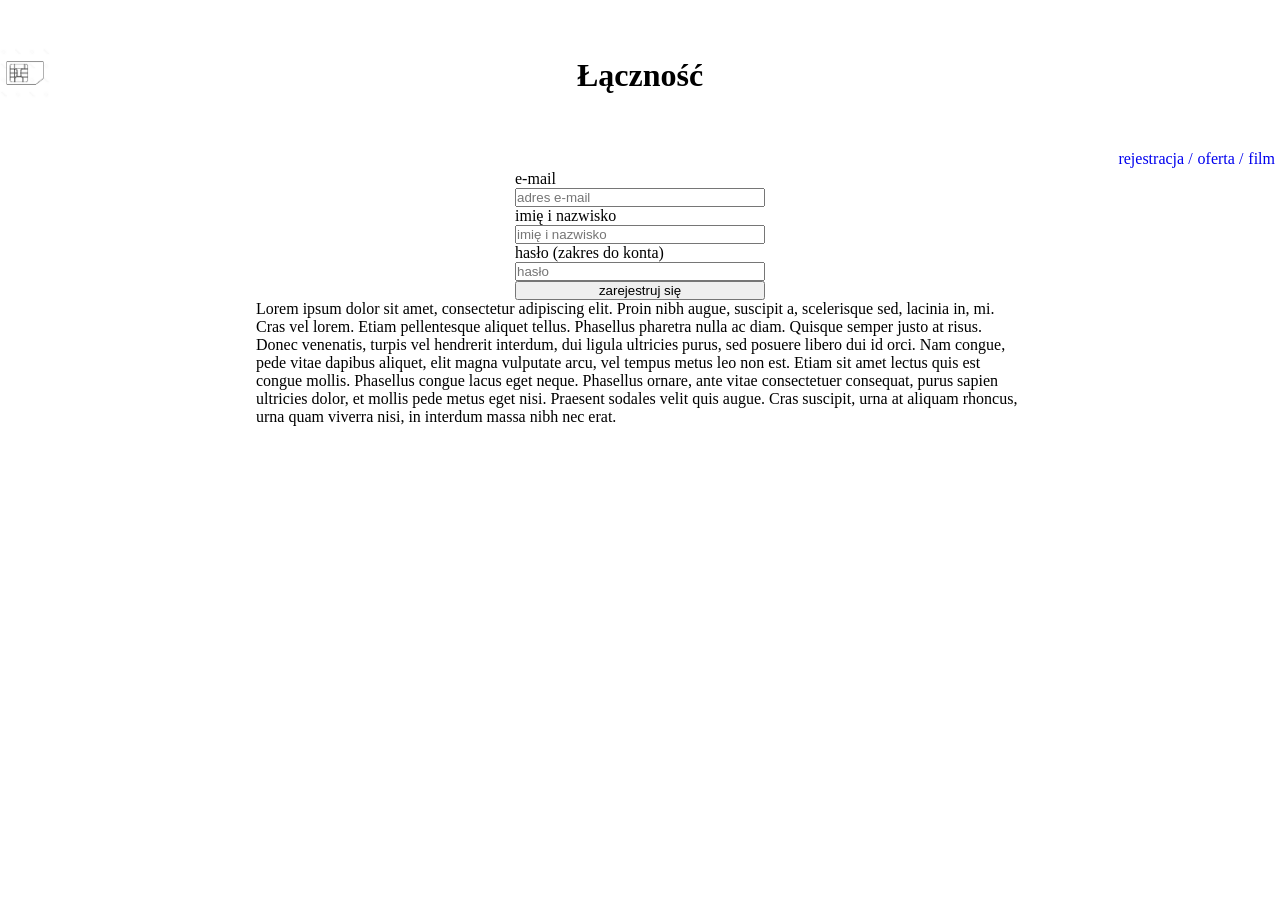
==== index.html @ 55bf336a "Change name of html file" ====
<!DOCTYPE html>
<html lang="pl">

<head>
    <meta charset="UTF-8" />
    <title>Zarejestruj się</title>
    <link rel="stylesheet" href="styles.css" />
    <meta name='viewport'
      content='width=device-width, initial-scale=1.0, maximum-scale=1.0' />
</head>

<body>

    <header id="header">

        <div class="top-bar">

            <div class="title">
                <h1>Łączność</h1>
            </div>

            <div class="logo"><img class="sim" src="sim.png" id="header-img" alt="Logo firmy." /></div>

       
            <div class="empty"></div>

        </div>

        <nav id="nav-bar">
            <ul class="nav-list">
                <li><a href="#form" class="nav-link">rejestracja /</a></li>
                <li><a href="#offer" class="nav-link">oferta /</a></li>
                <li><a href="#video" class="nav-link">film</a></li>
            </ul>
        </nav>
    </header>

    <div class="page-container">
    <div class="page">

        <form id="form" action="https://www.freecodecamp.com/email-submit">
            <div class="form-row">
                <label for="email">e-mail</label>
                <input id="email" name="email" type="email" placeholder="adres e-mail" required/>
            </div>

            <div class="form-row">
                <label for="full-name">imię i nazwisko</label>
                <input id="full-name" name="full-name" type="text" placeholder="imię i nazwisko" required/>
            </div>

            <div class="form-row">
                <label for="password">hasło (zakres do konta)</label>
                <input id="password" name="password" type="password" placeholder="hasło" required/>
            </div>

            <div class="form-row">
                <input id="submit" class="btn" type="submit" value="zarejestruj się"/>
            </div>
        </form>

        <div id="offer">
            <p>Lorem ipsum dolor sit amet, consectetur adipiscing elit. Proin nibh augue, suscipit a, scelerisque sed, lacinia in, mi. Cras vel lorem. Etiam pellentesque aliquet tellus. Phasellus pharetra nulla ac diam. Quisque semper justo at risus. Donec venenatis, turpis vel hendrerit interdum, dui ligula ultricies purus, sed posuere libero dui id orci. Nam congue, pede vitae dapibus aliquet, elit magna vulputate arcu, vel tempus metus leo non est. Etiam sit amet lectus quis est congue mollis. Phasellus congue lacus eget neque. Phasellus ornare, ante vitae consectetuer consequat, purus sapien ultricies dolor, et mollis pede metus eget nisi. Praesent sodales velit quis augue. Cras suscipit, urna at aliquam rhoncus, urna quam viverra nisi, in interdum massa nibh nec erat.</p>
        </div>

        <div class="video-container">
            <video id="video" autoplay muted loop width="640px" height="360px">
                <source src="Global Network Connecting.mp4" type="video/mp4">
                Twoja przeglądarka nie obsługuje tego formatu pliku.</video>
        </div>
    </div>
    </div>

</body>

</html>
---- styles.css ----
* {
    margin: 0;
    padding: 0;
    box-sizing: border-box;
    text-decoration: none;
}

.page-container {
    display: flex;
    flex-direction: column;
    align-items: center;
}

.page {
    margin-top: 20px;
    width: 90%;
    display: flex;
    flex-direction: column;
}

.top-bar {
    height: 150px;

    display: flex;
    flex-direction: row;
    align-items: center;
    justify-content: space-between;

}

.title {
    order: -1;
}

.logo {
    order: -2;
}

.sim,
.logo,
.empty {
    min-height: 1px;
    width: 50px;
}

@media only screen and (min-width: 960px) {
    .page {width: 60%;}
}

#nav-bar {
    position: fixed;
    top: 0px;
    right: 0px;
    margin-top: 150px;
}

.nav-list {
    display: flex;
    flex-direction: row;
    list-style-type: none;
    justify-content: flex-end;
}

.nav-link {
    text-decoration: none;
    margin-right: 5px;
}

form {
    width: 250px;
    align-self: center;
}

input[type='email'],
input[type='text'],
input[type='password'] {
    width: 250px;
}

input[type='submit'] {
    width: 250px;
}

.form-row {
    display: flex;
    flex-direction: column;
}

.video-container {
    align-self: center;
    width: 640px;
}
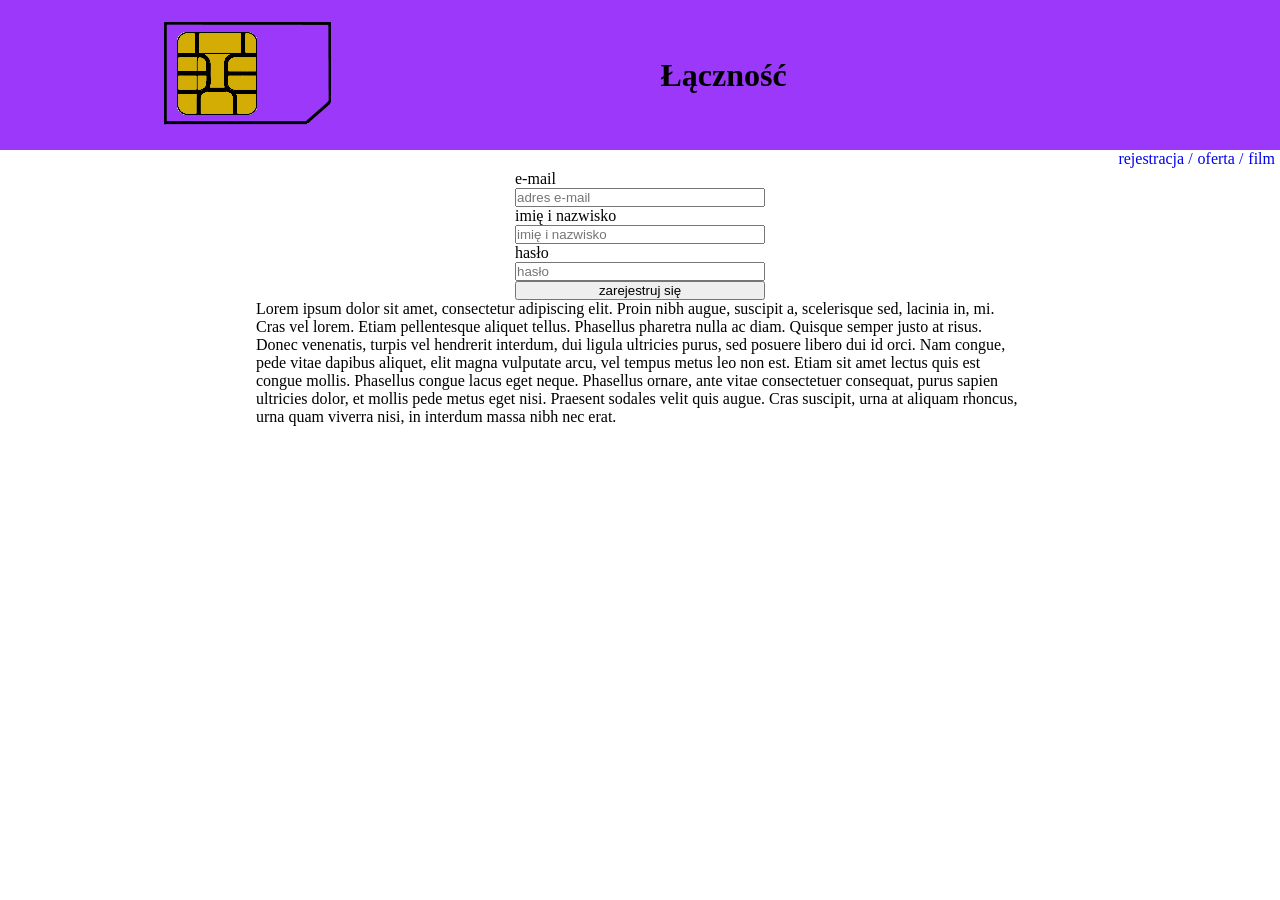
==== commit cdc431dd: "change color of bar and edit sim picture" ====
--- a/index.html
+++ b/index.html
@@ -50,7 +50,7 @@
             </div>
 
             <div class="form-row">
-                <label for="password">hasło (zakres do konta)</label>
+                <label for="password">hasło</label>
                 <input id="password" name="password" type="password" placeholder="hasło" required/>
             </div>
 
--- a/styles.css
+++ b/styles.css
@@ -24,7 +24,9 @@
     display: flex;
     flex-direction: row;
     align-items: center;
-    justify-content: space-between;
+    justify-content: space-around;
+
+    background-color: rgb(156, 56, 250);
 
 }
 
@@ -36,16 +38,24 @@
     order: -2;
 }
 
-.sim,
 .logo,
 .empty {
     min-height: 1px;
-    width: 50px;
+}
+
+sim {
+    width: 17px;
+    height: 10px;
 }
 
 @media only screen and (min-width: 960px) {
     .page {width: 60%;}
 }
+
+/*.sim {
+    width: auto;
+    height: 80px;
+}*/
 
 #nav-bar {
     position: fixed;
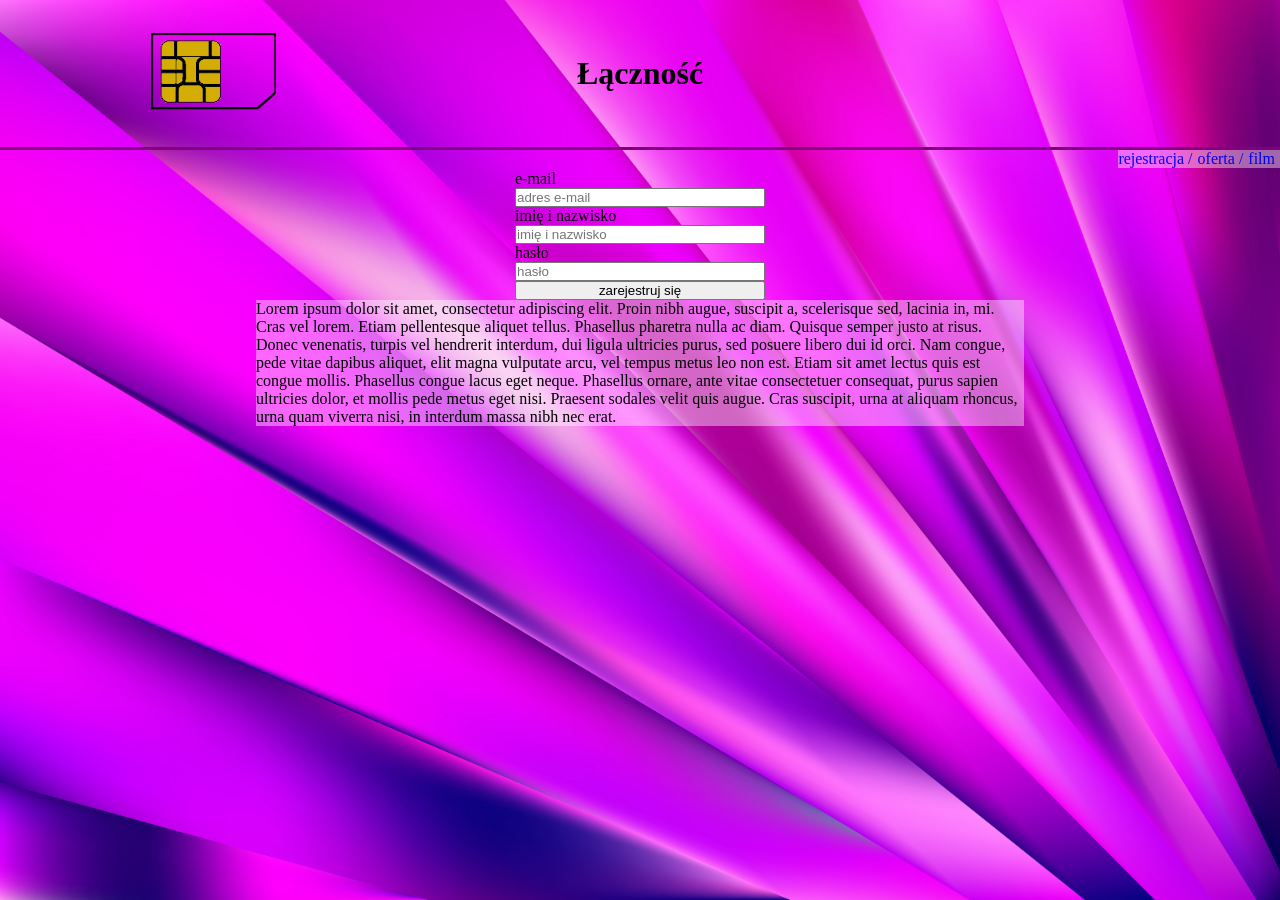
==== commit 457612be: "modified layout of web page" ====
--- a/index.html
+++ b/index.html
@@ -28,8 +28,8 @@
 
         <nav id="nav-bar">
             <ul class="nav-list">
-                <li><a href="#form" class="nav-link">rejestracja /</a></li>
-                <li><a href="#offer" class="nav-link">oferta /</a></li>
+                <li><a href="#form" class="nav-link">rejestracja <span class="slash">/</span></a></li>
+                <li><a href="#offer" class="nav-link">oferta <span class="slash">/</span></a></li>
                 <li><a href="#video" class="nav-link">film</a></li>
             </ul>
         </nav>
--- a/styles.css
+++ b/styles.css
@@ -3,6 +3,12 @@
     padding: 0;
     box-sizing: border-box;
     text-decoration: none;
+}
+
+body {
+    background-image: url(purple-background.jpg);
+    background-size: 100vw 100vh;
+    background-attachment: fixed;
 }
 
 .page-container {
@@ -19,15 +25,32 @@
 }
 
 .top-bar {
-    height: 150px;
-
+    height: 70px;
+    border-bottom: 3px solid purple;
+    
     display: flex;
     flex-direction: row;
     align-items: center;
     justify-content: space-around;
+}
 
-    background-color: rgb(156, 56, 250);
+#nav-bar {
+    position: fixed;
+    top: 0px;
+    right: 0px;
+    margin-top: 70px;
+    background-color: rgba(255, 255, 255, 0.4);
+}
 
+.nav-list {
+    display: flex;
+    flex-direction: column;
+    list-style-type: none;
+    justify-content: flex-end;
+}
+
+.slash {
+    display: none;
 }
 
 .title {
@@ -38,24 +61,38 @@
     order: -2;
 }
 
-.logo,
+.sim,
 .empty {
-    min-height: 1px;
+    width: 51px;
+    height: 30px;
 }
 
-sim {
-    width: 17px;
-    height: 10px;
+form {
+    align-self: flex-start;
+}
+
+.form-row {
+    display: flex;
+    flex-direction: column;
+}
+
+#offer {
+    background-color: rgba(255, 255, 255, 0.4);
 }
 
 @media only screen and (min-width: 960px) {
-    .page {width: 60%;}
+.page {width: 60%;}
+
+
+.sim,
+.empty {
+    width: 125px;
+    height: 77px;
 }
 
-/*.sim {
-    width: auto;
-    height: 80px;
-}*/
+.top-bar {
+    height: 150px;
+}
 
 #nav-bar {
     position: fixed;
@@ -64,11 +101,12 @@
     margin-top: 150px;
 }
 
+.slash {
+    display: unset;
+}
+
 .nav-list {
-    display: flex;
     flex-direction: row;
-    list-style-type: none;
-    justify-content: flex-end;
 }
 
 .nav-link {
@@ -91,12 +129,9 @@
     width: 250px;
 }
 
-.form-row {
-    display: flex;
-    flex-direction: column;
-}
 
 .video-container {
     align-self: center;
     width: 640px;
+}
 }
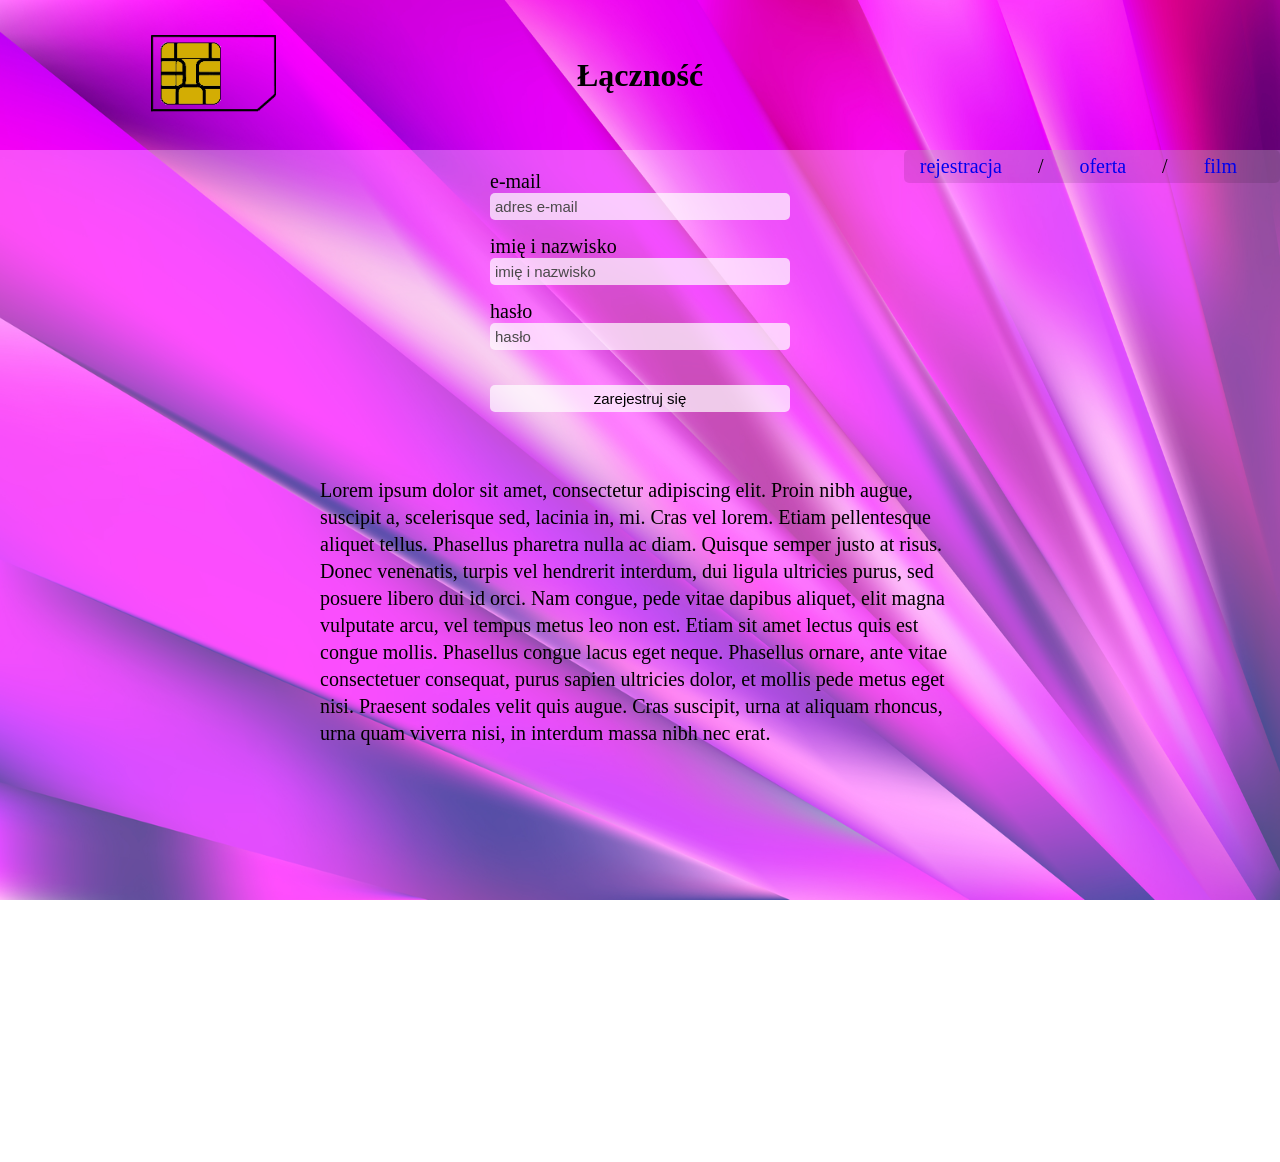
==== commit 66d69d9c: "change display" ====
--- a/index.html
+++ b/index.html
@@ -1,4 +1,4 @@
-<!DOCTYPE html>
+ <!DOCTYPE html>
 <html lang="pl">
 
 <head>
@@ -28,8 +28,10 @@
 
         <nav id="nav-bar">
             <ul class="nav-list">
-                <li><a href="#form" class="nav-link">rejestracja <span class="slash">/</span></a></li>
-                <li><a href="#offer" class="nav-link">oferta <span class="slash">/</span></a></li>
+                <li><a href="#form" class="nav-link">rejestracja</a></li>
+                <li class="slash nav-link">/</li>
+                <li><a href="#offer" class="nav-link">oferta</a></li>
+                <li class="slash nav-link">/</li>
                 <li><a href="#video" class="nav-link">film</a></li>
             </ul>
         </nav>
@@ -63,6 +65,12 @@
             <p>Lorem ipsum dolor sit amet, consectetur adipiscing elit. Proin nibh augue, suscipit a, scelerisque sed, lacinia in, mi. Cras vel lorem. Etiam pellentesque aliquet tellus. Phasellus pharetra nulla ac diam. Quisque semper justo at risus. Donec venenatis, turpis vel hendrerit interdum, dui ligula ultricies purus, sed posuere libero dui id orci. Nam congue, pede vitae dapibus aliquet, elit magna vulputate arcu, vel tempus metus leo non est. Etiam sit amet lectus quis est congue mollis. Phasellus congue lacus eget neque. Phasellus ornare, ante vitae consectetuer consequat, purus sapien ultricies dolor, et mollis pede metus eget nisi. Praesent sodales velit quis augue. Cras suscipit, urna at aliquam rhoncus, urna quam viverra nisi, in interdum massa nibh nec erat.</p>
         </div>
 
+        <div class="video-container-mobile">
+            <video id="video" autoplay muted loop width="320px" height="180px">
+                <source src="Global Network Connecting.mp4" type="video/mp4">
+                Twoja przeglądarka nie obsługuje tego formatu pliku.</video>
+        </div>
+
         <div class="video-container">
             <video id="video" autoplay muted loop width="640px" height="360px">
                 <source src="Global Network Connecting.mp4" type="video/mp4">
--- a/styles.css
+++ b/styles.css
@@ -15,6 +15,7 @@
     display: flex;
     flex-direction: column;
     align-items: center;
+    background-color: rgba(255, 255, 255, 0.3);
 }
 
 .page {
@@ -22,16 +23,30 @@
     width: 90%;
     display: flex;
     flex-direction: column;
+    font-size: 15px;
 }
 
 .top-bar {
     height: 70px;
-    border-bottom: 3px solid purple;
     
     display: flex;
     flex-direction: row;
     align-items: center;
     justify-content: space-around;
+}
+
+.title {
+    order: -1;
+}
+
+.logo {
+    order: -2;
+}
+
+.sim,
+.empty {
+    width: 51px;
+    height: 30px;
 }
 
 #nav-bar {
@@ -39,7 +54,8 @@
     top: 0px;
     right: 0px;
     margin-top: 70px;
-    background-color: rgba(255, 255, 255, 0.4);
+    border-radius: 5px;
+    background-color: rgba(0, 0, 0, 0.1);
 }
 
 .nav-list {
@@ -49,26 +65,18 @@
     justify-content: flex-end;
 }
 
+.nav-list li {
+    margin: 5px 20px 5px 8px;
+}
+
 .slash {
     display: none;
 }
 
-.title {
-    order: -1;
-}
-
-.logo {
-    order: -2;
-}
-
-.sim,
-.empty {
-    width: 51px;
-    height: 30px;
-}
 
 form {
     align-self: flex-start;
+    margin-bottom: 30px;
 }
 
 .form-row {
@@ -76,13 +84,46 @@
     flex-direction: column;
 }
 
+input[type='email'],
+input[type='text'],
+input[type='password'],
+input[type='submit'] {
+    width: 200px;
+    border-radius: 3px;
+    padding: 3px;
+    font-size: 12px;
+    border: none;
+    margin-bottom: 10px;
+    background-color: rgba(255, 255, 255, 0.7);
+}
+
+.form-row:nth-last-of-type(2) {
+    margin-bottom: 15px;
+}
+
+::placeholder {
+    color: rgb(75, 74, 74);
+}
+
 #offer {
-    background-color: rgba(255, 255, 255, 0.4);
+    margin-right: 6em;
+    line-height: 135%;
+    margin-bottom: 30px;
+}
+
+.video-container-mobile {
+    width: 320px;
+}
+
+.video-container {
+    display: none;
 }
 
 @media only screen and (min-width: 960px) {
-.page {width: 60%;}
-
+.page {
+    width: 60%;
+    font-size: 20px;
+}
 
 .sim,
 .empty {
@@ -107,30 +148,54 @@
 
 .nav-list {
     flex-direction: row;
+    margin-right: 15px;
 }
 
 .nav-link {
     text-decoration: none;
-    margin-right: 5px;
+    font-size: 20px;
+}
+
+.nav-link,
+li {
+   margin: 8px;
+
 }
 
 form {
-    width: 250px;
+    width: 300px;
     align-self: center;
+    margin-bottom: 50px;
 }
 
 input[type='email'],
 input[type='text'],
-input[type='password'] {
-    width: 250px;
-}
-
+input[type='password'],
 input[type='submit'] {
-    width: 250px;
-}
-
+    width: 300px;
+    border-radius: 5px;
+    padding: 5px;
+    font-size: 15px;
+    border: none;
+    margin-bottom: 15px;
+}
+
+.form-row:nth-last-of-type(2) {
+    margin-bottom: 20px;
+}
+
+#offer {
+    width: 640px;
+    margin: auto;
+    margin-bottom: 50px;
+}
+
+.video-container-mobile {
+    display: none;
+}
 
 .video-container {
+    display: unset;
     align-self: center;
     width: 640px;
 }
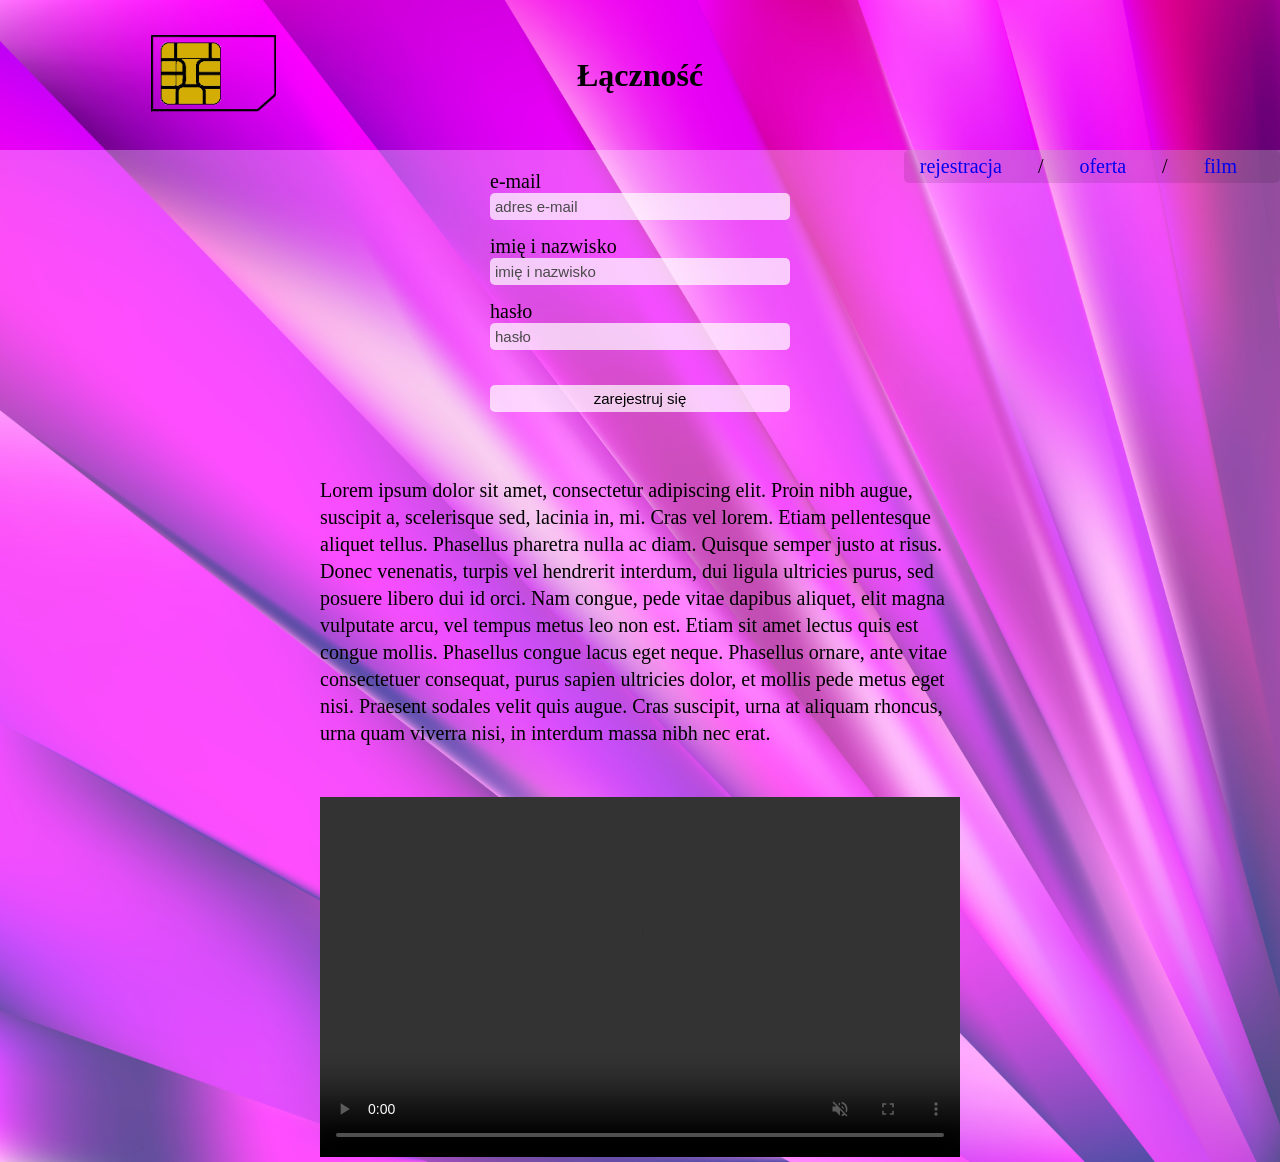
==== commit 82ba273e: "add video controls" ====
--- a/index.html
+++ b/index.html
@@ -66,13 +66,13 @@
         </div>
 
         <div class="video-container-mobile">
-            <video id="video" autoplay muted loop width="320px" height="180px">
+            <video id="video" autoplay muted loop controls width="320px" height="180px">
                 <source src="Global Network Connecting.mp4" type="video/mp4">
                 Twoja przeglądarka nie obsługuje tego formatu pliku.</video>
         </div>
 
         <div class="video-container">
-            <video id="video" autoplay muted loop width="640px" height="360px">
+            <video id="video" autoplay muted loop controls width="640px" height="360px">
                 <source src="Global Network Connecting.mp4" type="video/mp4">
                 Twoja przeglądarka nie obsługuje tego formatu pliku.</video>
         </div>
--- a/styles.css
+++ b/styles.css
@@ -7,8 +7,8 @@
 
 body {
     background-image: url(purple-background.jpg);
-    background-size: 100vw 100vh;
-    background-attachment: fixed;
+    background-size: 100% 100%;
+    background-attachment: scroll;
 }
 
 .page-container {
